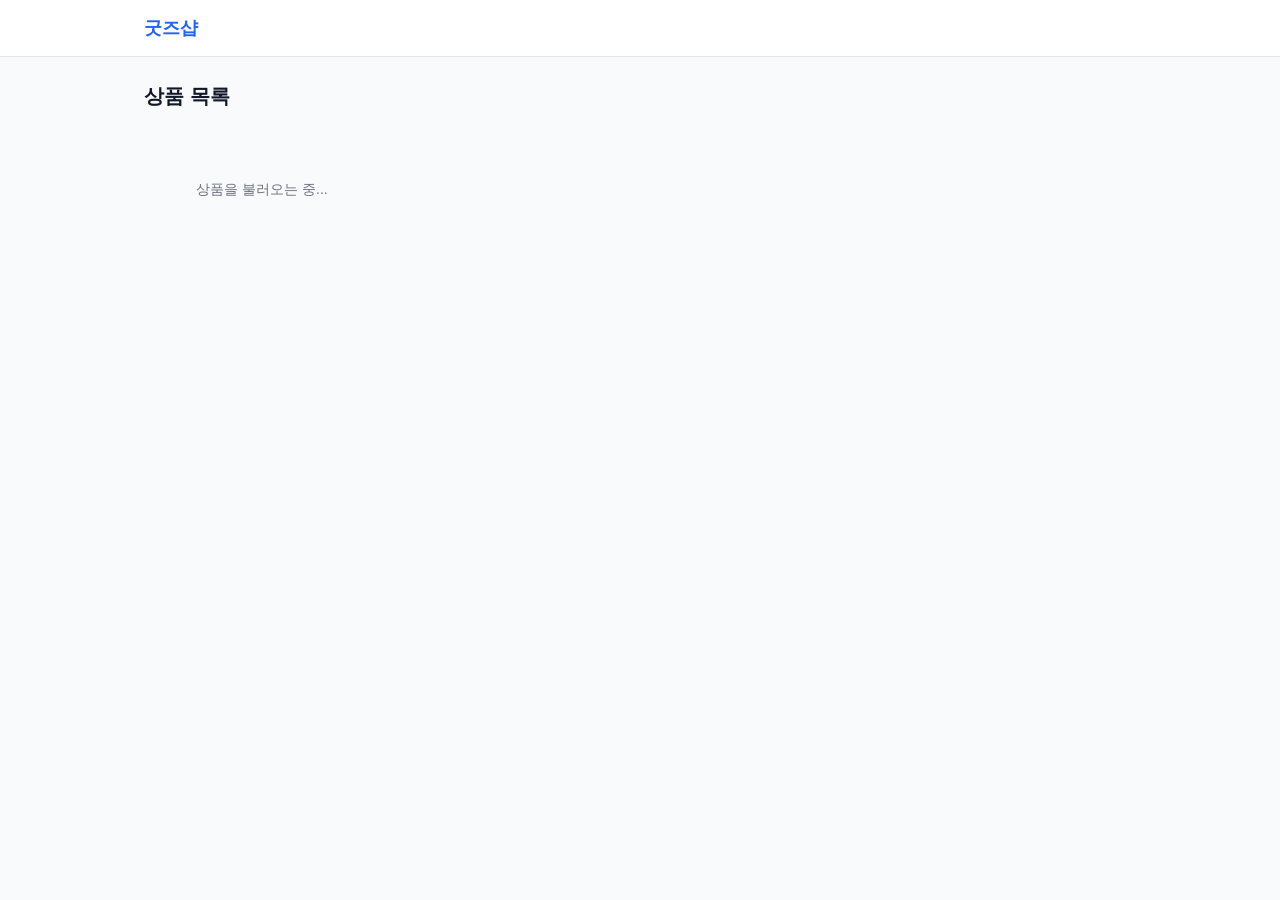
==== public/index.html @ f029129d "feat: 굿즈샵 초기 구현 - Supabase/Toss/GitHub Pages 연동" ====
<!DOCTYPE html>
<html lang="ko">
<head>
  <meta charset="UTF-8">
  <meta name="viewport" content="width=device-width, initial-scale=1.0">
  <title>굿즈샵</title>
  <link rel="stylesheet" href="css/style.css">
</head>
<body>
  <header>
    <div class="header-inner">
      <a href="index.html" class="logo">굿즈샵</a>
      <nav class="header-nav" id="nav"></nav>
    </div>
  </header>

  <main>
    <p class="page-title">상품 목록</p>
    <div id="product-list" class="product-grid">
      <div class="loading">상품을 불러오는 중...</div>
    </div>
  </main>

  <!-- 구매 모달 -->
  <div class="modal-overlay" id="modal" onclick="closeModal(event)">
    <div class="modal">
      <img id="modal-img" src="" alt="" class="modal-img">
      <div class="modal-name" id="modal-name"></div>
      <div class="modal-price" id="modal-price"></div>
      <button class="btn btn-primary" onclick="pay()">결제하기</button>
    </div>
  </div>

  <div class="toast" id="toast"></div>

  <script src="js/config.js"></script>
  <script src="https://cdn.jsdelivr.net/npm/@supabase/supabase-js@2/dist/umd/supabase.min.js"></script>
  <script src="https://js.tosspayments.com/v1/payment"></script>
  <script src="js/products.js"></script>
  <script src="js/payment.js"></script>
</body>
</html>
---- public/css/style.css ----
*, *::before, *::after { box-sizing: border-box; margin: 0; padding: 0; }

:root {
  --primary: #2563eb;
  --primary-dark: #1d4ed8;
  --danger: #dc2626;
  --text: #111827;
  --text-muted: #6b7280;
  --border: #e5e7eb;
  --bg: #f9fafb;
  --white: #ffffff;
  --radius: 12px;
  --shadow: 0 1px 3px rgba(0,0,0,.1), 0 1px 2px rgba(0,0,0,.06);
}

body {
  font-family: -apple-system, BlinkMacSystemFont, 'Segoe UI', sans-serif;
  background: var(--bg);
  color: var(--text);
  min-height: 100vh;
  line-height: 1.5;
}

/* 헤더 */
header {
  background: var(--white);
  border-bottom: 1px solid var(--border);
  position: sticky;
  top: 0;
  z-index: 100;
}

.header-inner {
  max-width: 1024px;
  margin: 0 auto;
  padding: 0 16px;
  height: 56px;
  display: flex;
  align-items: center;
  justify-content: space-between;
}

.logo {
  font-size: 18px;
  font-weight: 700;
  color: var(--primary);
  text-decoration: none;
}

.header-nav {
  display: flex;
  gap: 8px;
  align-items: center;
}

.header-nav a, .header-nav button {
  padding: 8px 14px;
  border-radius: 8px;
  font-size: 14px;
  font-weight: 500;
  text-decoration: none;
  border: none;
  cursor: pointer;
  background: transparent;
  color: var(--text-muted);
  transition: background .15s, color .15s;
}

.header-nav a:hover, .header-nav button:hover {
  background: var(--bg);
  color: var(--text);
}

.btn-logout {
  color: var(--danger) !important;
}

/* 메인 컨테이너 */
main {
  max-width: 1024px;
  margin: 0 auto;
  padding: 24px 16px;
}

/* 버튼 */
.btn {
  display: inline-flex;
  align-items: center;
  justify-content: center;
  padding: 12px 20px;
  border-radius: 10px;
  font-size: 15px;
  font-weight: 600;
  border: none;
  cursor: pointer;
  transition: background .15s, transform .1s;
  text-decoration: none;
  width: 100%;
}

.btn:active { transform: scale(.98); }

.btn-primary {
  background: var(--primary);
  color: var(--white);
}

.btn-primary:hover { background: var(--primary-dark); }

.btn-outline {
  background: transparent;
  color: var(--primary);
  border: 1.5px solid var(--primary);
}

.btn-outline:hover { background: #eff6ff; }

.btn-sm {
  padding: 8px 14px;
  font-size: 13px;
  border-radius: 8px;
  width: auto;
}

/* 입력 폼 */
.form-group { margin-bottom: 16px; }

.form-group label {
  display: block;
  font-size: 14px;
  font-weight: 500;
  margin-bottom: 6px;
  color: var(--text);
}

.form-group input {
  width: 100%;
  padding: 12px 14px;
  border: 1.5px solid var(--border);
  border-radius: 10px;
  font-size: 15px;
  outline: none;
  transition: border-color .15s;
  background: var(--white);
}

.form-group input:focus { border-color: var(--primary); }

/* 카드 */
.card {
  background: var(--white);
  border-radius: var(--radius);
  box-shadow: var(--shadow);
  overflow: hidden;
}

/* 상품 그리드 */
.product-grid {
  display: grid;
  grid-template-columns: repeat(2, 1fr);
  gap: 16px;
}

.product-card {
  background: var(--white);
  border-radius: var(--radius);
  box-shadow: var(--shadow);
  overflow: hidden;
  display: flex;
  flex-direction: column;
}

.product-card img {
  width: 100%;
  aspect-ratio: 1;
  object-fit: cover;
  background: #f3f4f6;
}

.product-info {
  padding: 12px;
  flex: 1;
  display: flex;
  flex-direction: column;
  gap: 8px;
}

.product-name {
  font-size: 13px;
  font-weight: 500;
  color: var(--text);
  line-height: 1.4;
  display: -webkit-box;
  -webkit-line-clamp: 2;
  -webkit-box-orient: vertical;
  overflow: hidden;
}

.product-price {
  font-size: 16px;
  font-weight: 700;
  color: var(--primary);
}

.product-card .btn {
  margin: 0 12px 12px;
}

/* 인증 폼 */
.auth-container {
  max-width: 400px;
  margin: 40px auto;
}

.auth-tabs {
  display: flex;
  border-bottom: 1.5px solid var(--border);
  margin-bottom: 24px;
}

.auth-tab {
  flex: 1;
  padding: 12px;
  text-align: center;
  font-size: 15px;
  font-weight: 600;
  color: var(--text-muted);
  cursor: pointer;
  border: none;
  background: transparent;
  border-bottom: 2.5px solid transparent;
  margin-bottom: -1.5px;
  transition: color .15s, border-color .15s;
}

.auth-tab.active {
  color: var(--primary);
  border-bottom-color: var(--primary);
}

.auth-form { display: none; }
.auth-form.active { display: block; }

/* 주문 내역 */
.order-list { display: flex; flex-direction: column; gap: 12px; }

.order-item {
  background: var(--white);
  border-radius: var(--radius);
  box-shadow: var(--shadow);
  padding: 16px;
  display: flex;
  gap: 12px;
  align-items: flex-start;
}

.order-item img {
  width: 72px;
  height: 72px;
  object-fit: cover;
  border-radius: 8px;
  background: #f3f4f6;
  flex-shrink: 0;
}

.order-info { flex: 1; min-width: 0; }

.order-name {
  font-size: 14px;
  font-weight: 500;
  margin-bottom: 4px;
  white-space: nowrap;
  overflow: hidden;
  text-overflow: ellipsis;
}

.order-price {
  font-size: 15px;
  font-weight: 700;
  color: var(--primary);
  margin-bottom: 4px;
}

.order-date {
  font-size: 12px;
  color: var(--text-muted);
}

.order-email {
  font-size: 12px;
  color: var(--text-muted);
  margin-bottom: 2px;
}

.badge {
  display: inline-block;
  padding: 2px 8px;
  border-radius: 20px;
  font-size: 12px;
  font-weight: 600;
}

.badge-paid { background: #dcfce7; color: #166534; }
.badge-pending { background: #fef9c3; color: #854d0e; }
.badge-failed { background: #fee2e2; color: #991b1b; }

/* 토스트 알림 */
.toast {
  position: fixed;
  bottom: 24px;
  left: 50%;
  transform: translateX(-50%) translateY(80px);
  background: #1f2937;
  color: white;
  padding: 12px 20px;
  border-radius: 10px;
  font-size: 14px;
  font-weight: 500;
  z-index: 999;
  transition: transform .3s ease;
  white-space: nowrap;
}

.toast.show { transform: translateX(-50%) translateY(0); }
.toast.error { background: var(--danger); }

/* 빈 상태 */
.empty {
  text-align: center;
  padding: 48px 16px;
  color: var(--text-muted);
}

.empty-icon { font-size: 40px; margin-bottom: 12px; }
.empty-text { font-size: 15px; margin-bottom: 16px; }

/* 페이지 타이틀 */
.page-title {
  font-size: 20px;
  font-weight: 700;
  margin-bottom: 20px;
}

/* 로딩 */
.loading {
  text-align: center;
  padding: 48px 16px;
  color: var(--text-muted);
  font-size: 14px;
}

/* 모달 */
.modal-overlay {
  position: fixed;
  inset: 0;
  background: rgba(0,0,0,.5);
  z-index: 200;
  display: flex;
  align-items: flex-end;
  justify-content: center;
}

.modal {
  background: var(--white);
  border-radius: 20px 20px 0 0;
  padding: 24px 20px 32px;
  width: 100%;
  max-width: 480px;
}

.modal-title {
  font-size: 18px;
  font-weight: 700;
  margin-bottom: 16px;
}

.modal-img {
  width: 100%;
  aspect-ratio: 1;
  object-fit: cover;
  border-radius: 12px;
  margin-bottom: 16px;
}

.modal-name {
  font-size: 15px;
  font-weight: 500;
  margin-bottom: 8px;
}

.modal-price {
  font-size: 22px;
  font-weight: 700;
  color: var(--primary);
  margin-bottom: 20px;
}

.modal-close {
  position: absolute;
  top: 16px;
  right: 16px;
  background: none;
  border: none;
  font-size: 24px;
  cursor: pointer;
  color: var(--text-muted);
}

.modal-overlay { display: none; }
.modal-overlay.open { display: flex; }

/* 관리자 테이블 */
.admin-table-wrap { overflow-x: auto; }

table {
  width: 100%;
  border-collapse: collapse;
  font-size: 14px;
}

th {
  text-align: left;
  padding: 10px 12px;
  background: var(--bg);
  color: var(--text-muted);
  font-weight: 600;
  border-bottom: 1.5px solid var(--border);
  white-space: nowrap;
}

td {
  padding: 12px;
  border-bottom: 1px solid var(--border);
  vertical-align: middle;
}

tr:last-child td { border-bottom: none; }

/* PC/태블릿 */
@media (min-width: 640px) {
  .product-grid { grid-template-columns: repeat(3, 1fr); }
  .modal-overlay { align-items: center; }
  .modal { border-radius: 20px; }
}

@media (min-width: 1024px) {
  .product-grid { grid-template-columns: repeat(4, 1fr); }
}
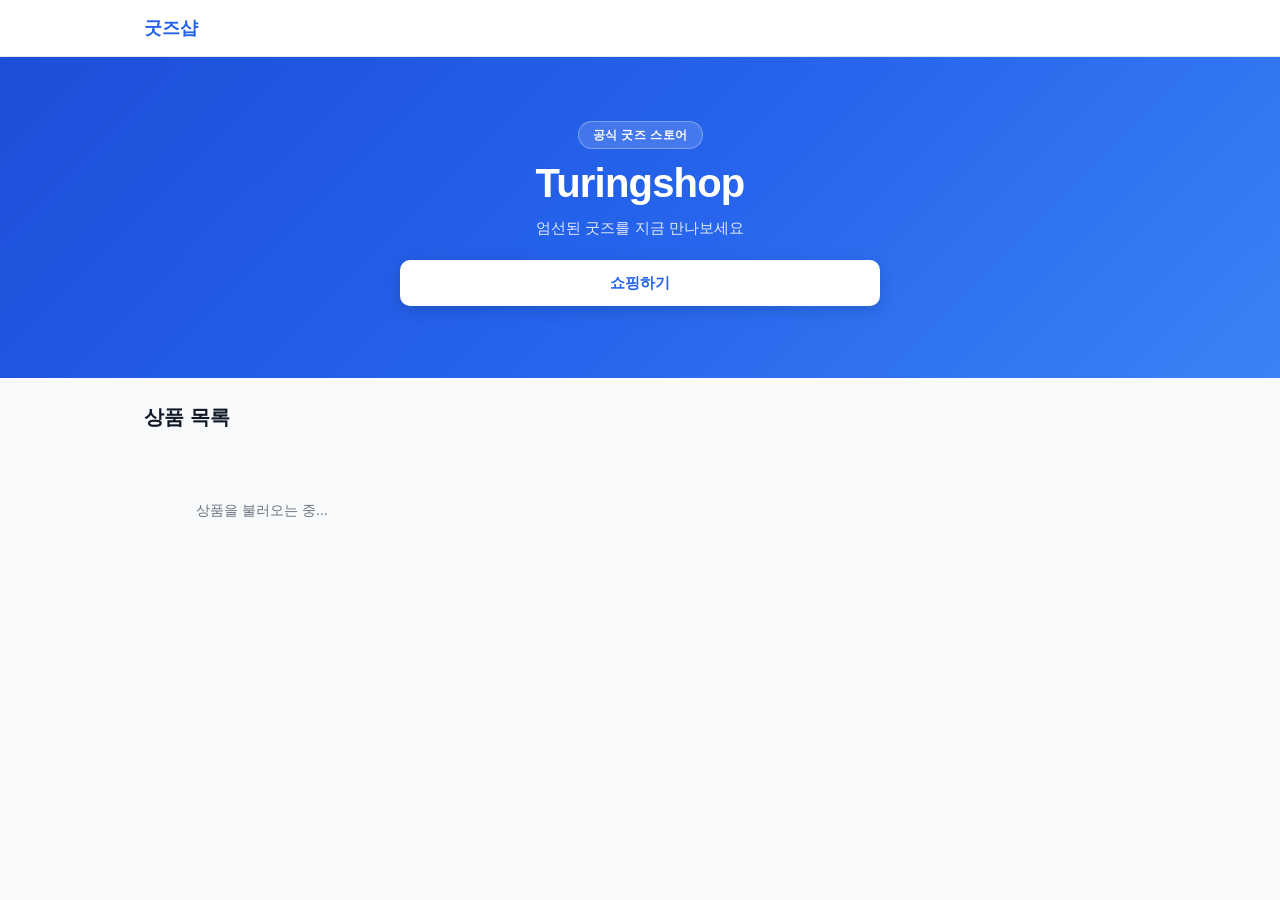
==== commit 73b919d3: "feat: 메인 페이지 히어로 섹션 추가 Co-Authored-By: Claude Sonnet 4.6 <noreply@anthropic.com>" ====
--- a/public/index.html
+++ b/public/index.html
@@ -2,8 +2,14 @@
 <html lang="ko">
 <head>
   <meta charset="UTF-8">
-  <meta name="viewport" content="width=device-width, initial-scale=1.0">
-  <title>굿즈샵</title>
+  <meta name="viewport" content="width=device-width, initial-scale=1.0, viewport-fit=cover">
+  <title>Turingshop</title>
+  <link rel="manifest" href="manifest.json">
+  <meta name="theme-color" content="#2563eb">
+  <link rel="apple-touch-icon" href="icons/icon-192.png">
+  <meta name="apple-mobile-web-app-capable" content="yes">
+  <meta name="apple-mobile-web-app-status-bar-style" content="default">
+  <meta name="apple-mobile-web-app-title" content="Turingshop">
   <link rel="stylesheet" href="css/style.css">
 </head>
 <body>
@@ -13,6 +19,15 @@
       <nav class="header-nav" id="nav"></nav>
     </div>
   </header>
+
+  <section class="hero">
+    <div class="hero-inner">
+      <p class="hero-badge">공식 굿즈 스토어</p>
+      <h1 class="hero-title">Turingshop</h1>
+      <p class="hero-sub">엄선된 굿즈를 지금 만나보세요</p>
+      <a href="#product-list" class="btn btn-hero">쇼핑하기</a>
+    </div>
+  </section>
 
   <main>
     <p class="page-title">상품 목록</p>
@@ -38,5 +53,13 @@
   <script src="https://js.tosspayments.com/v1/payment"></script>
   <script src="js/products.js"></script>
   <script src="js/payment.js"></script>
+  <script src="js/pwa-install.js"></script>
+  <script>
+    if ('serviceWorker' in navigator) {
+      window.addEventListener('load', () => {
+        navigator.serviceWorker.register('/goods-shop-project/sw.js', { scope: '/goods-shop-project/' })
+      })
+    }
+  </script>
 </body>
 </html>
--- a/public/css/style.css
+++ b/public/css/style.css
@@ -28,6 +28,7 @@
   position: sticky;
   top: 0;
   z-index: 100;
+  padding-top: env(safe-area-inset-top, 0px);
 }
 
 .header-inner {
@@ -74,6 +75,69 @@
 .btn-logout {
   color: var(--danger) !important;
 }
+
+/* 히어로 섹션 */
+.hero {
+  background: linear-gradient(135deg, #1d4ed8 0%, #2563eb 50%, #3b82f6 100%);
+  color: white;
+  text-align: center;
+  padding: 64px 24px 72px;
+}
+
+.hero-inner {
+  max-width: 480px;
+  margin: 0 auto;
+  display: flex;
+  flex-direction: column;
+  align-items: center;
+  gap: 12px;
+}
+
+.hero-badge {
+  display: inline-block;
+  background: rgba(255,255,255,.15);
+  border: 1px solid rgba(255,255,255,.3);
+  border-radius: 20px;
+  padding: 4px 14px;
+  font-size: 12px;
+  font-weight: 600;
+  letter-spacing: .04em;
+}
+
+.hero-title {
+  font-size: 40px;
+  font-weight: 800;
+  letter-spacing: -.02em;
+  line-height: 1.1;
+  margin: 0;
+}
+
+.hero-sub {
+  font-size: 15px;
+  opacity: .85;
+  margin: 0;
+}
+
+.btn-hero {
+  margin-top: 8px;
+  display: inline-flex;
+  align-items: center;
+  padding: 14px 32px;
+  background: white;
+  color: var(--primary);
+  border-radius: 50px;
+  font-size: 15px;
+  font-weight: 700;
+  text-decoration: none;
+  border: none;
+  cursor: pointer;
+  transition: transform .15s, box-shadow .15s;
+  box-shadow: 0 4px 16px rgba(0,0,0,.15);
+  width: auto;
+}
+
+.btn-hero:hover { transform: translateY(-2px); box-shadow: 0 8px 24px rgba(0,0,0,.2); }
+.btn-hero:active { transform: scale(.97); }
 
 /* 메인 컨테이너 */
 main {
@@ -307,7 +371,7 @@
 /* 토스트 알림 */
 .toast {
   position: fixed;
-  bottom: 24px;
+  bottom: calc(24px + env(safe-area-inset-bottom, 0px));
   left: 50%;
   transform: translateX(-50%) translateY(80px);
   background: #1f2937;
@@ -363,7 +427,7 @@
 .modal {
   background: var(--white);
   border-radius: 20px 20px 0 0;
-  padding: 24px 20px 32px;
+  padding: 24px 20px calc(32px + env(safe-area-inset-bottom, 0px));
   width: 100%;
   max-width: 480px;
 }
@@ -446,3 +510,93 @@
 @media (min-width: 1024px) {
   .product-grid { grid-template-columns: repeat(4, 1fr); }
 }
+
+/* 터치 타겟 최소 크기 */
+.btn, .header-nav a, .header-nav button { min-height: 44px; }
+
+/* 한국어 단어 줄바꿈 */
+.product-name, .order-name { word-break: keep-all; }
+
+/* 관리자 테이블 모바일 축소 */
+@media (max-width: 639px) {
+  .admin-table-wrap { font-size: 12px; }
+  th, td { padding: 8px; }
+}
+
+/* PWA 설치 배너 */
+.pwa-banner {
+  position: fixed;
+  bottom: 0;
+  left: 0;
+  right: 0;
+  background: var(--white);
+  border-top: 1px solid var(--border);
+  box-shadow: 0 -4px 20px rgba(0,0,0,.12);
+  z-index: 400;
+  padding: 12px 16px;
+  padding-bottom: calc(12px + env(safe-area-inset-bottom, 0px));
+  animation: pwa-slide-up .25s ease-out;
+}
+
+@keyframes pwa-slide-up {
+  from { transform: translateY(100%); }
+  to   { transform: translateY(0); }
+}
+
+.pwa-banner-inner {
+  display: flex;
+  align-items: center;
+  gap: 12px;
+  max-width: 480px;
+  margin: 0 auto;
+}
+
+.pwa-banner-icon {
+  width: 44px;
+  height: 44px;
+  border-radius: 10px;
+  flex-shrink: 0;
+}
+
+.pwa-banner-text {
+  flex: 1;
+  min-width: 0;
+  display: flex;
+  flex-direction: column;
+  gap: 2px;
+}
+
+.pwa-banner-text strong {
+  font-size: 14px;
+  font-weight: 700;
+  color: var(--text);
+}
+
+.pwa-banner-sub {
+  font-size: 12px;
+  color: var(--text-muted);
+  line-height: 1.4;
+}
+
+.pwa-banner-action {
+  padding: 8px 14px;
+  background: var(--primary);
+  color: white;
+  border: none;
+  border-radius: 8px;
+  font-size: 13px;
+  font-weight: 600;
+  cursor: pointer;
+  white-space: nowrap;
+  flex-shrink: 0;
+}
+
+.pwa-banner-close {
+  background: none;
+  border: none;
+  color: var(--text-muted);
+  font-size: 16px;
+  cursor: pointer;
+  padding: 4px 8px;
+  flex-shrink: 0;
+}
